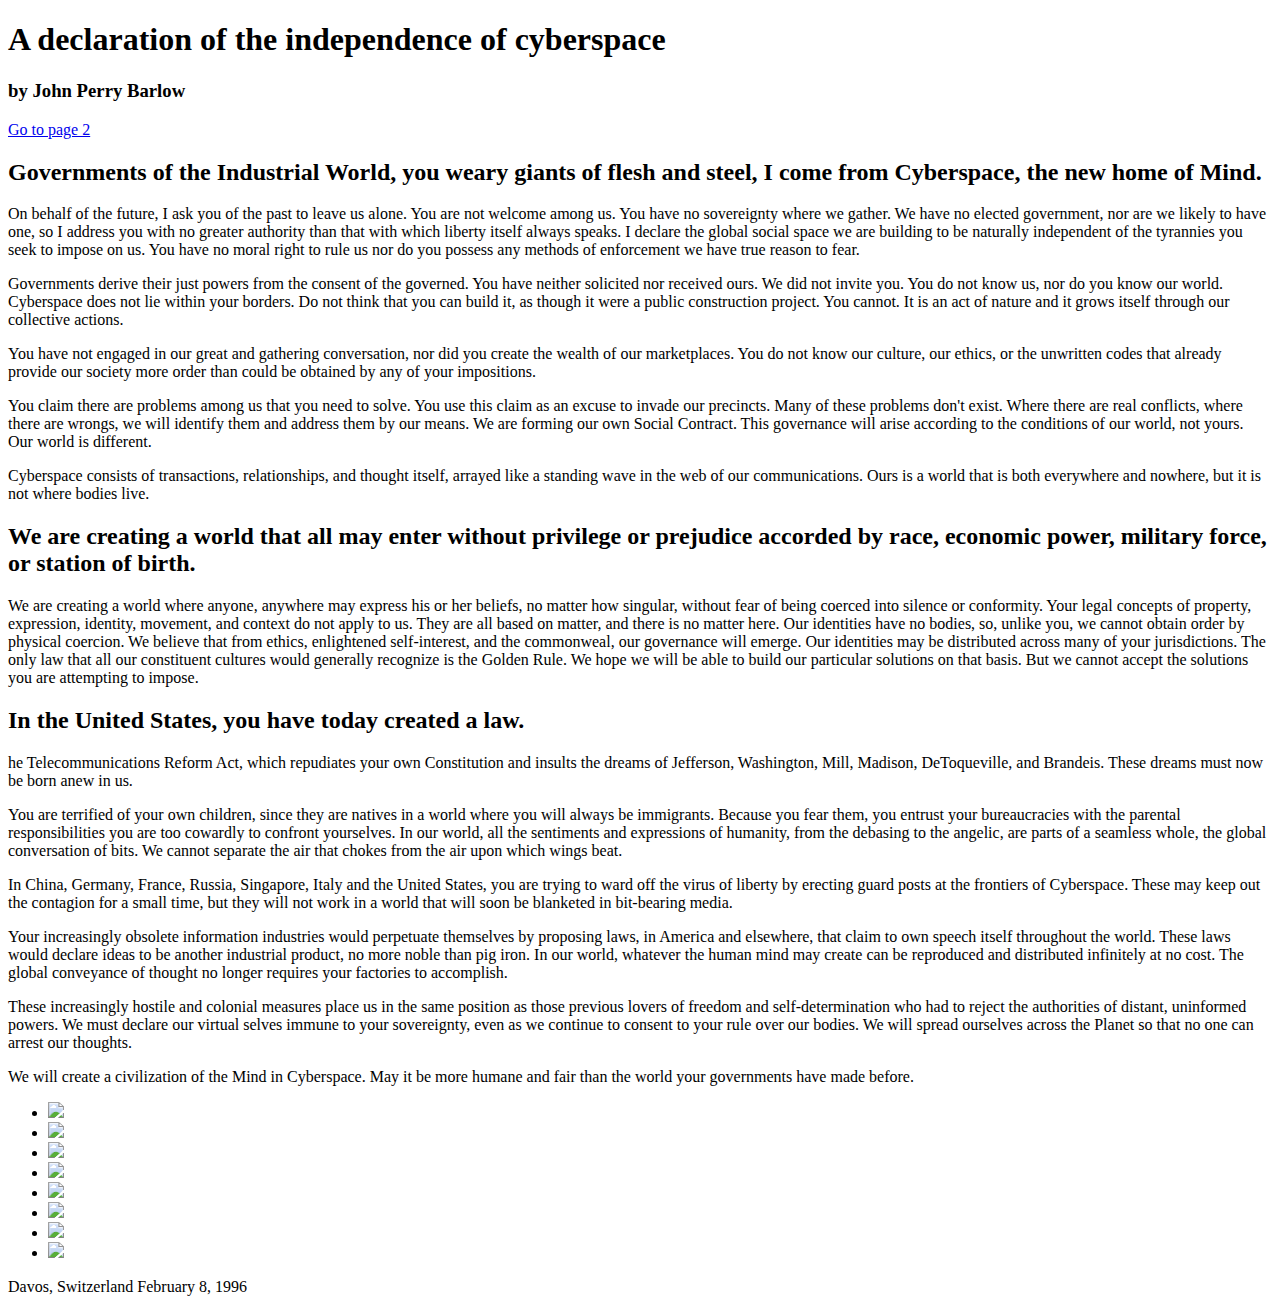
==== index.html @ 7e017260 "index" ====
<!DOCTYPE html>
<html>
  <head>
    <meta charset="utf-8">
    <title>this is a css session </title>

  <link href="https://fonts.googleapis.com/css?family=Anton|Dosis" rel="stylesheet">

    <link rel="stylesheet" href="styles/main.css">
    <link rel="stylesheet" href="styles/typo.css">
    <link rel="stylesheet" href="photos/proj1.jpg">


  </head>
  <body>


<header class="newheader">
    <h1> A declaration of the independence of cyberspace </h1>

    <h3>by John Perry Barlow </h3><a href="index00.html"> Go to page 2 </a>

</header>


<header class="centre">
    <h2>Governments of the Industrial World, you weary giants of flesh and steel, I come from Cyberspace, the new home of Mind. </h2>
    <p>On behalf of the future, I ask you of the past to leave us alone. You are not welcome among us. You have no sovereignty where we gather.

    We have no elected government, nor are we likely to have one, so I address you with no greater authority than that with which liberty itself always speaks. I declare the global social space we are building to be naturally independent of the tyrannies you seek to impose on us. You have no moral right to rule us nor do you possess any methods of enforcement we have true reason to fear.</p>

    <p>Governments derive their just powers from the consent of the governed. You have neither solicited nor received ours. We did not invite you. You do not know us, nor do you know our world. Cyberspace does not lie within your borders. Do not think that you can build it, as though it were a public construction project. You cannot. It is an act of nature and it grows itself through our collective actions.</p>

    <p>You have not engaged in our great and gathering conversation, nor did you create the wealth of our marketplaces. You do not know our culture, our ethics, or the unwritten codes that already provide our society more order than could be obtained by any of your impositions.</p>

    <p>You claim there are problems among us that you need to solve. You use this claim as an excuse to invade our precincts. Many of these problems don't exist. Where there are real conflicts, where there are wrongs, we will identify them and address them by our means. We are forming our own Social Contract. This governance will arise according to the conditions of our world, not yours. Our world is different.</p>

    <p>Cyberspace consists of transactions, relationships, and thought itself, arrayed like a standing wave in the web of our communications. Ours is a world that is both everywhere and nowhere, but it is not where bodies live.</p>
  <div id="cercle2"></div>
</header>



<header class="newheadera">


    <h2>We are creating a world that all may enter without privilege or prejudice accorded by race, economic power, military force, or station of birth.</h2>

    <p1>We are creating a world where anyone, anywhere may express his or her beliefs, no matter how singular, without fear of being coerced into silence or conformity.</p1>

    <p1>Your legal concepts of property, expression, identity, movement, and context do not apply to us. They are all based on matter, and there is no matter here.</p1>

    <p1>Our identities have no bodies, so, unlike you, we cannot obtain order by physical coercion. We believe that from ethics, enlightened self-interest, and the commonweal, our governance will emerge. Our identities may be distributed across many of your jurisdictions. The only law that all our constituent cultures would generally recognize is the Golden Rule. We hope we will be able to build our particular solutions on that basis. But we cannot accept the solutions you are attempting to impose.</p1>
    <div id="cercle"></div>

</header>

<header class="centre">
    <h2>In the United States, you have today created a law. </h2>
    <p>he Telecommunications Reform Act, which repudiates your own Constitution and insults the dreams of Jefferson, Washington, Mill, Madison, DeToqueville, and Brandeis. These dreams must now be born anew in us.</p>

    <p>You are terrified of your own children, since they are natives in a world where you will always be immigrants. Because you fear them, you entrust your bureaucracies with the parental responsibilities you are too cowardly to confront yourselves. In our world, all the sentiments and expressions of humanity, from the debasing to the angelic, are parts of a seamless whole, the global conversation of bits. We cannot separate the air that chokes from the air upon which wings beat.</p>

    <p>In China, Germany, France, Russia, Singapore, Italy and the United States, you are trying to ward off the virus of liberty by erecting guard posts at the frontiers of Cyberspace. These may keep out the contagion for a small time, but they will not work in a world that will soon be blanketed in bit-bearing media.</p>

    <p>Your increasingly obsolete information industries would perpetuate themselves by proposing laws, in America and elsewhere, that claim to own speech itself throughout the world. These laws would declare ideas to be another industrial product, no more noble than pig iron. In our world, whatever the human mind may create can be reproduced and distributed infinitely at no cost. The global conveyance of thought no longer requires your factories to accomplish.</p>

    <p>These increasingly hostile and colonial measures place us in the same position as those previous lovers of freedom and self-determination who had to reject the authorities of distant, uninformed powers. We must declare our virtual selves immune to your sovereignty, even as we continue to consent to your rule over our bodies. We will spread ourselves across the Planet so that no one can arrest our thoughts.</p>

    <p>We will create a civilization of the Mind in Cyberspace. May it be more humane and fair than the world your governments have made before.</p>

</header>

<ul>
<li><span><img src="images/photos/proj1.jpg" alt=" "/></span></li>
<li><span><img src="images/photos/proj2.jpg" alt=" "/></span></li>
<li><span><img src="images/photos/proj3.jpg" alt=" "/></span></li>
<li><span><img src="images/photos/proj4.jpg" alt=" "/></span></li>
<li><span><img src="images/photos/proj5.jpg" alt=" "/></span></li>
<li><span><img src="images/photos/proj6.jpg" alt=" "/></span></li>
<li><span><img src="images/photos/proj7.jpg" alt=" "/></span></li>
<li><span><img src="images/photos/proj8.jpg" alt=" "/></span></li>

</ul>







</div>


</section>



<footer>

<p>Davos, Switzerland
February 8, 1996 </p>

</footer>


  </body>



</html>
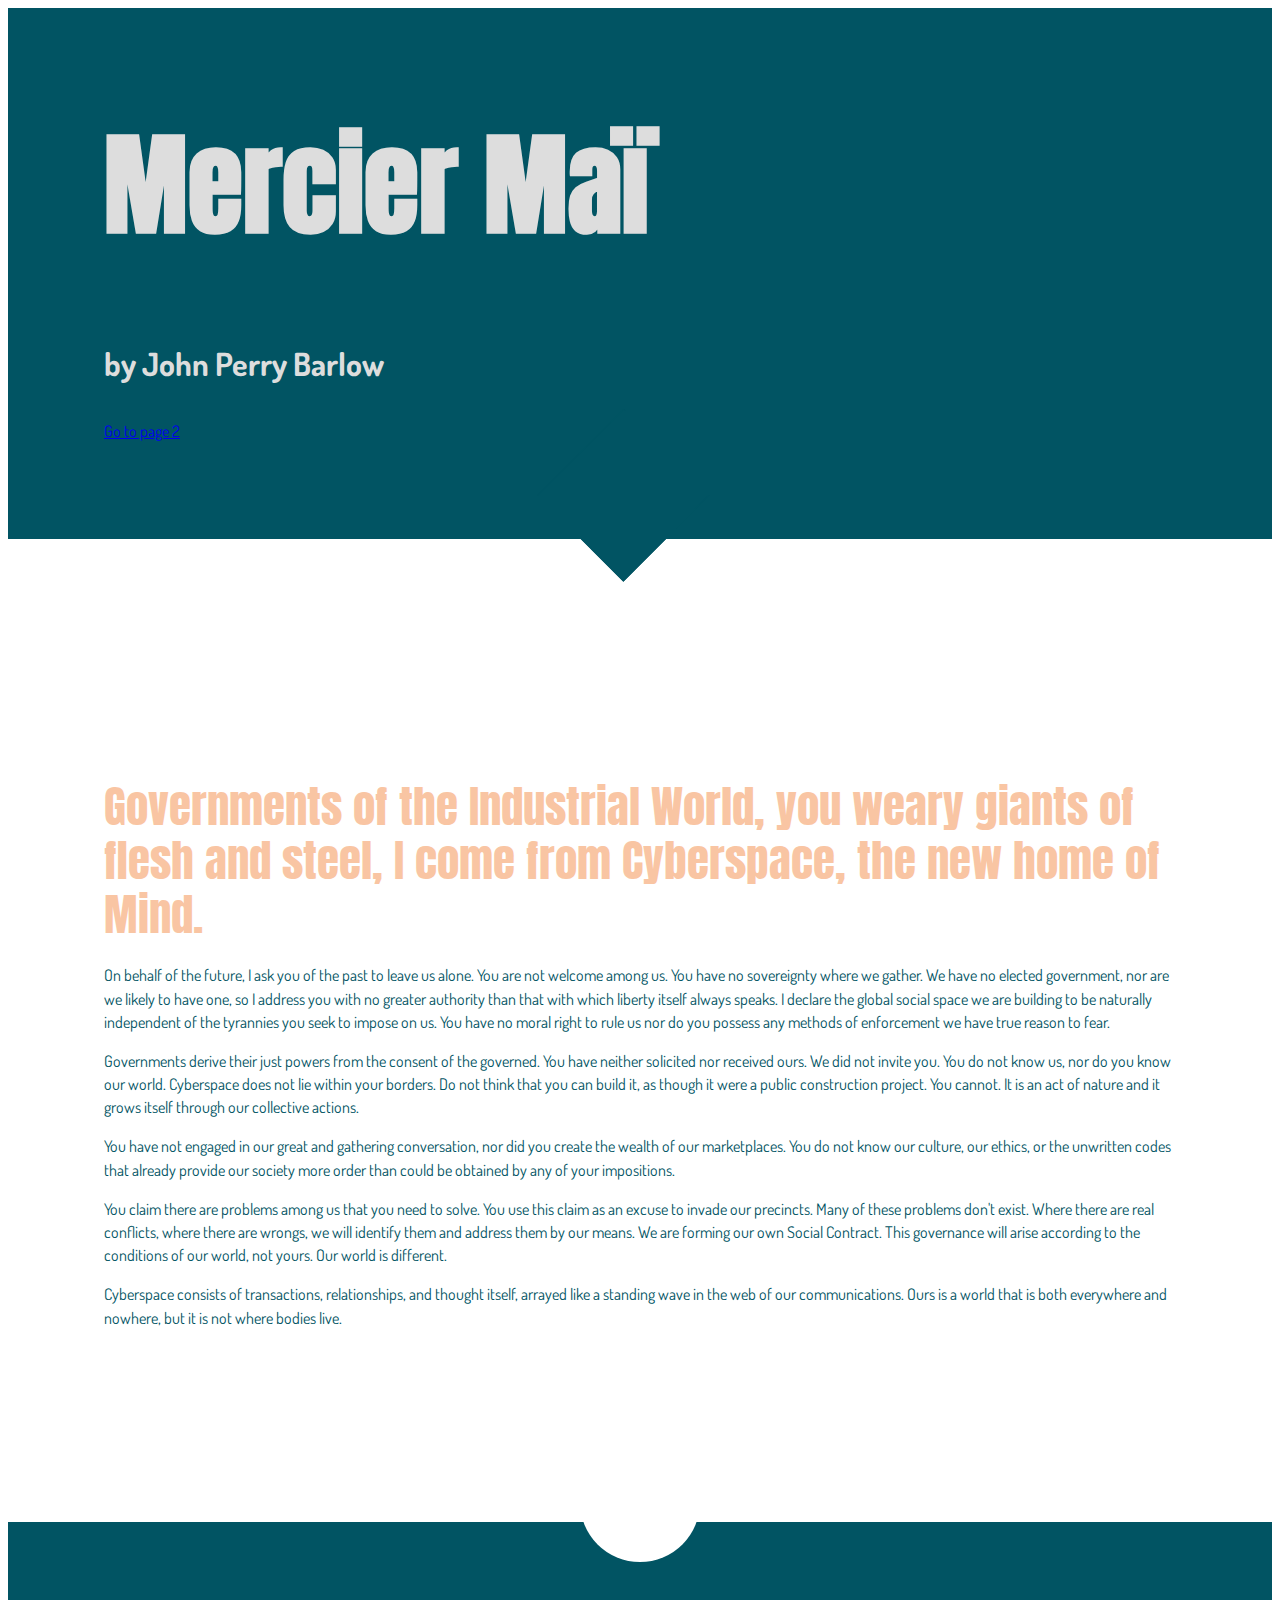
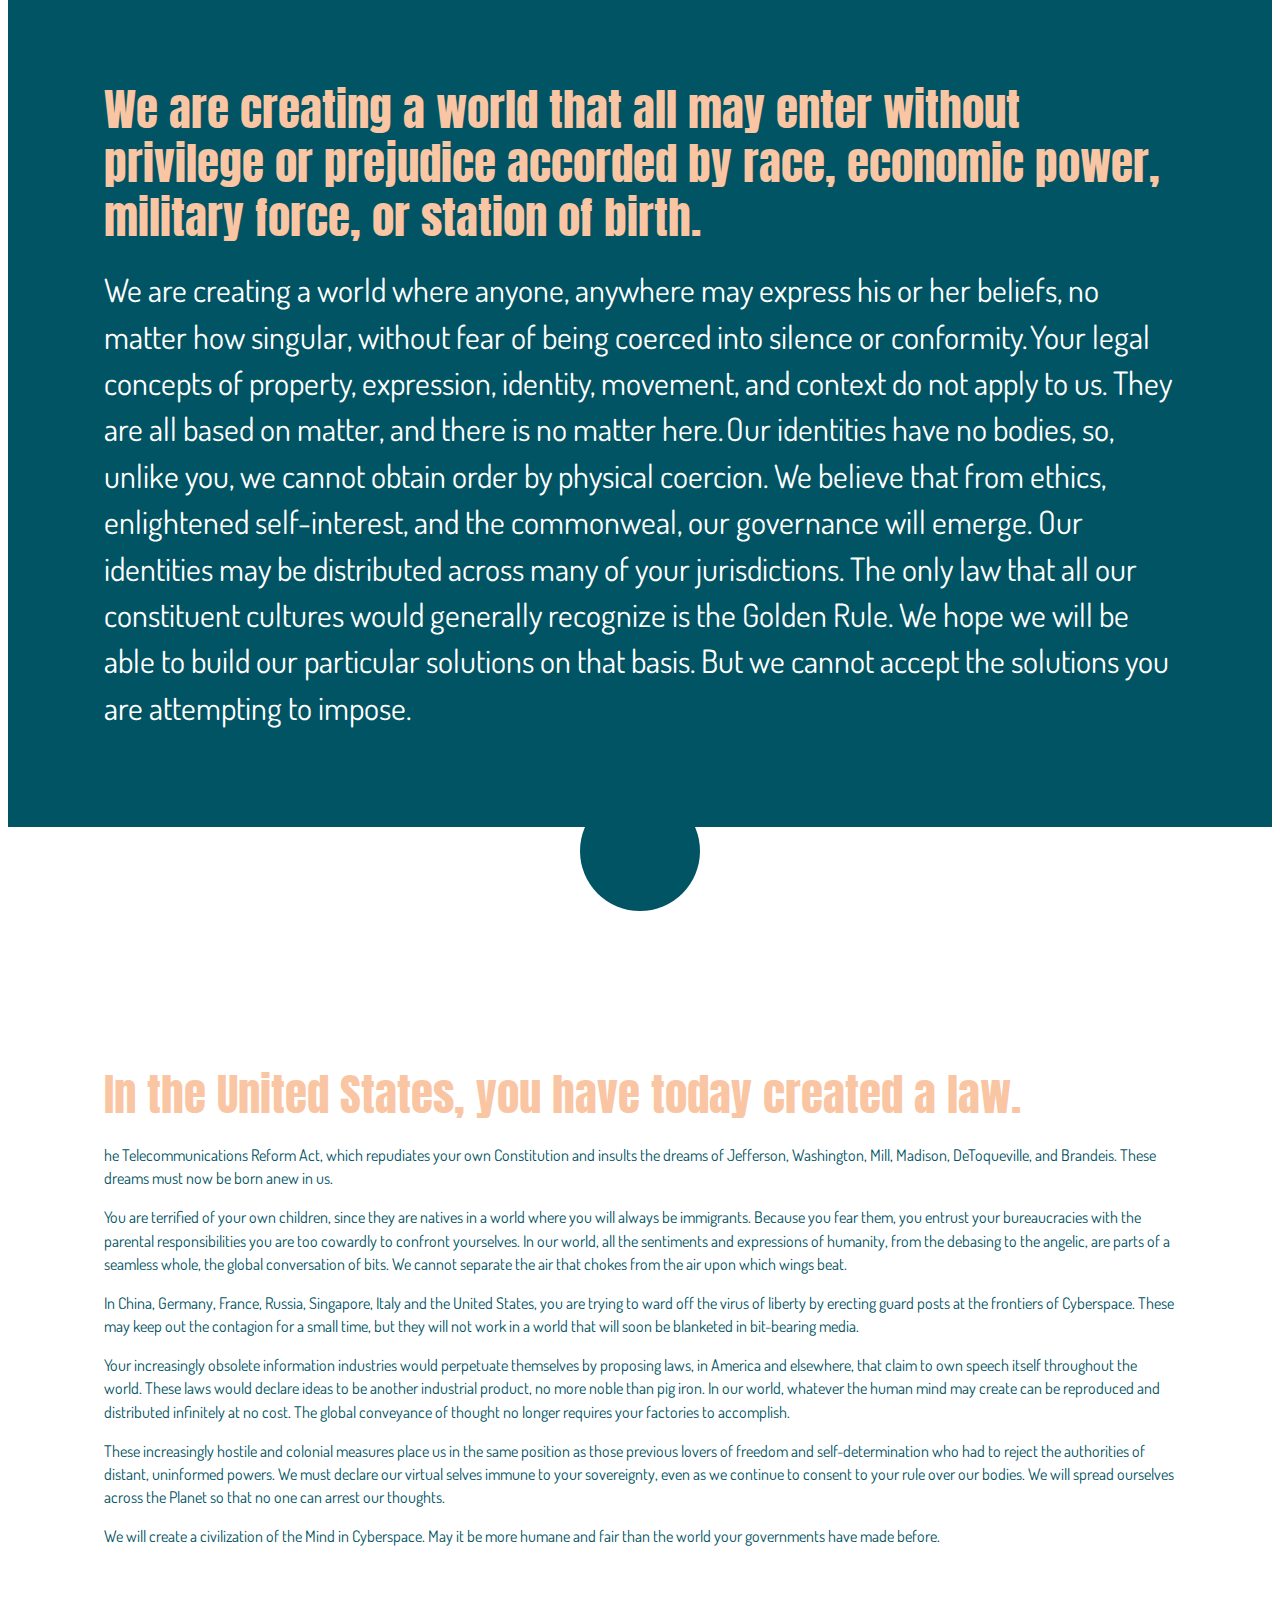
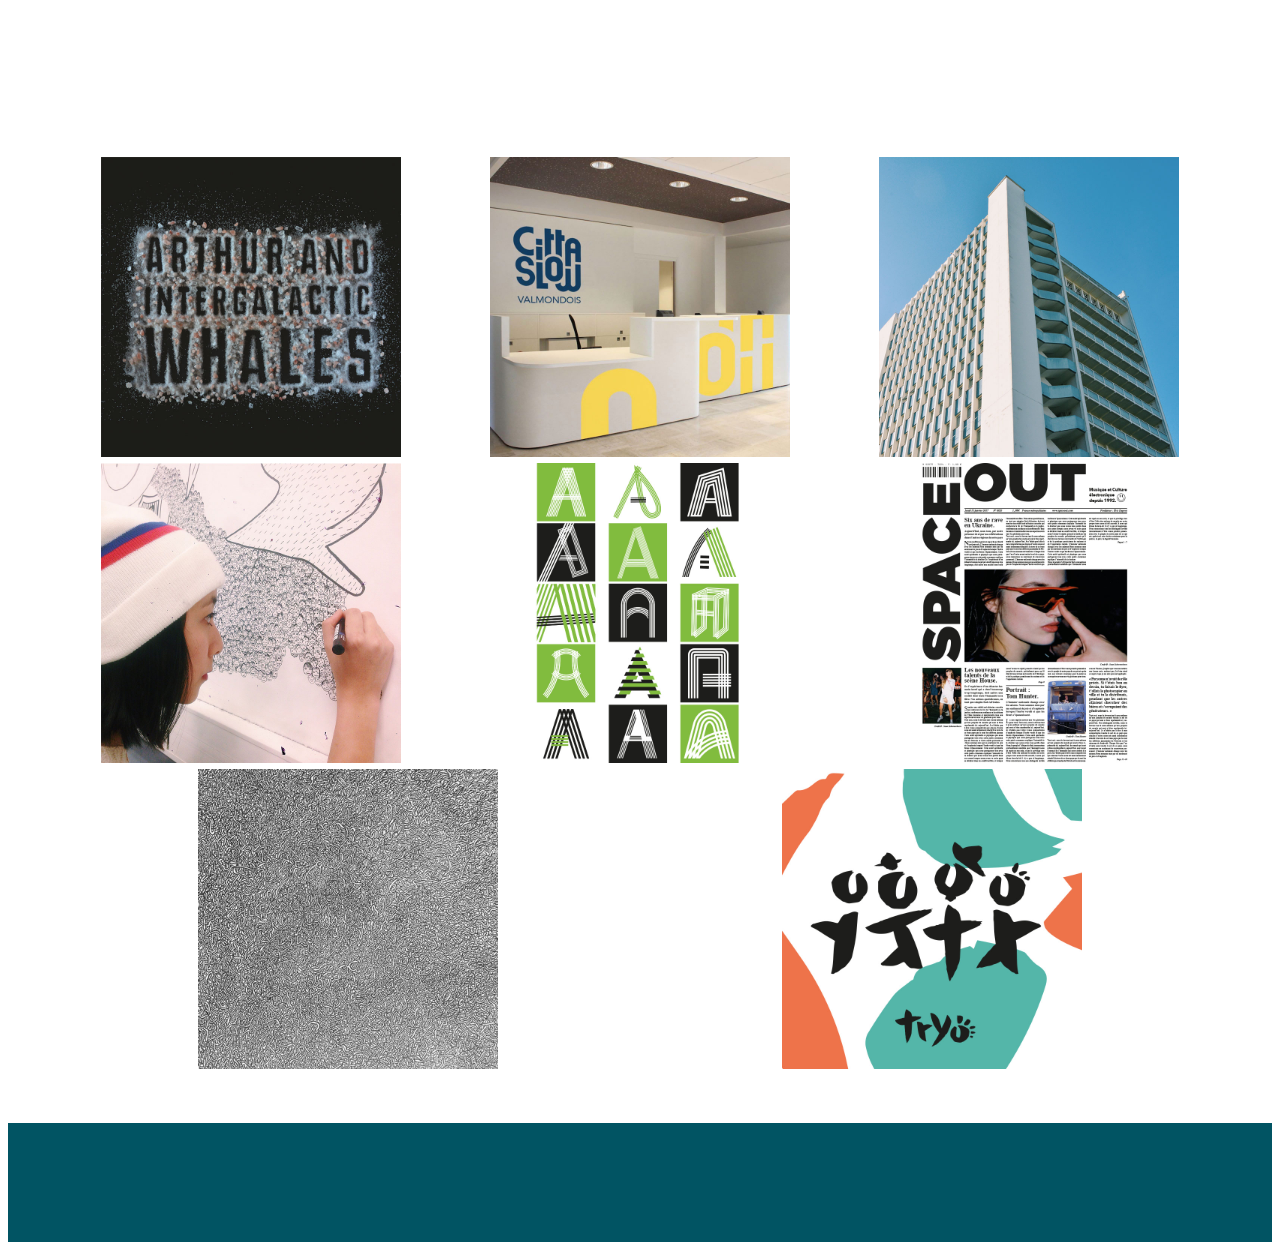
==== commit 42d9f88c: "changement d'intitulé" ====
--- a/index.html
+++ b/index.html
@@ -16,7 +16,7 @@
 
 
 <header class="newheader">
-    <h1> A declaration of the independence of cyberspace </h1>
+    <h1> Mercier Maï</h1>
 
     <h3>by John Perry Barlow </h3><a href="index00.html"> Go to page 2 </a>
 
--- a/styles/main.css
+++ b/styles/main.css
@@ -0,0 +1,103 @@
+body {
+  background-color: #fff;
+  color: #fff;
+
+
+}
+section {
+  padding: 6em;
+  max-width: 38em;
+  margin-top: 0;
+  margin-left: 5em;
+  margin-bottom: 0;
+  margin-right: 5em;
+}
+
+
+
+header {
+  background-color: #015463;
+  color: #dddddd;
+  padding: 6em;
+  margin-bottom: 5em;
+
+
+}
+
+footer {
+  background-color: #015463;
+  color: #dddddd;
+  padding: 2em;
+}
+
+.newheader{
+  background-color: #015463;
+}
+
+.newheader::after{
+background: #015463;
+content: " ";
+display:block;
+width: 120px;
+height: 120px;
+border:1px solid #015463;
+transform: rotate(45deg) translateX(-50%) translateY(40%);
+position: absolute;
+left: 50%;
+}
+
+.newheadera{
+  background-color: #015463;
+}
+
+.centre {
+  background-color: #fff;
+  padding:6em;
+}
+
+#cercle {
+  display: block;
+  transform: translateX(-50%) translateY(50%);
+    width: 120px;
+    height: 120px;
+    border-radius: 60px;
+    background: #015463;
+    position: absolute;
+    left: 50%;
+}
+
+#cercle2 {
+  display: block;
+  transform: translateX(-50%) translateY(80%);
+    width: 120px;
+    height: 120px;
+    border-radius: 60px;
+    background: #fff;
+    position: absolute;
+    left: 50%;
+}
+
+ul {
+ display: flex;
+justify-content: space-around;
+align-items: center;
+flex-wrap: wrap;
+flex-direction: row;
+margin:2em;
+border: 1px;
+min-height: 30px;
+padding:1em;
+
+}
+
+
+li {
+  max-width: 300px;
+/*  margin-left: 2em;
+  margin-right: 2em;
+   */
+}
+
+li img {
+  width: 100%;
+}
--- a/styles/typo.css
+++ b/styles/typo.css
@@ -0,0 +1,55 @@
+
+
+html {font-size: 1em;}
+
+body {
+
+font-family: 'Dosis', sans-serif;
+  font-weight: 400;
+  line-height: 1.45;
+  c
+
+}
+p1 {
+  font-size: 2em;
+}
+p {
+  font-size: 1,5em;
+color: #015463;
+font-family: 'Dosis', sans-serif;}
+
+
+p1 {
+font-size: 1,5em;
+color: #fff;
+}
+
+h2, h4 {
+  color: #F9C5A3;
+    font-family: 'Anton', sans-serif;
+  margin: 1.414em 0 0.5em;
+  font-weight: inherit;
+  line-height: 1.2;
+}
+
+h3 {
+  font-family: 'Dosis', sans-serif;
+
+}
+
+
+h1 {
+  font-family: 'Anton', sans-serif;
+  margin-top: 0;
+  font-size: 7em;
+}
+
+h2 {font-size: 2.827em;}
+
+h3 {font-size: 1.999em;}
+
+h4 {font-size: 1.414em;}
+
+small, .font_small {font-size: 0.707em;}
+
+ /* aller dans typoscale et coller le css que le site propose */
